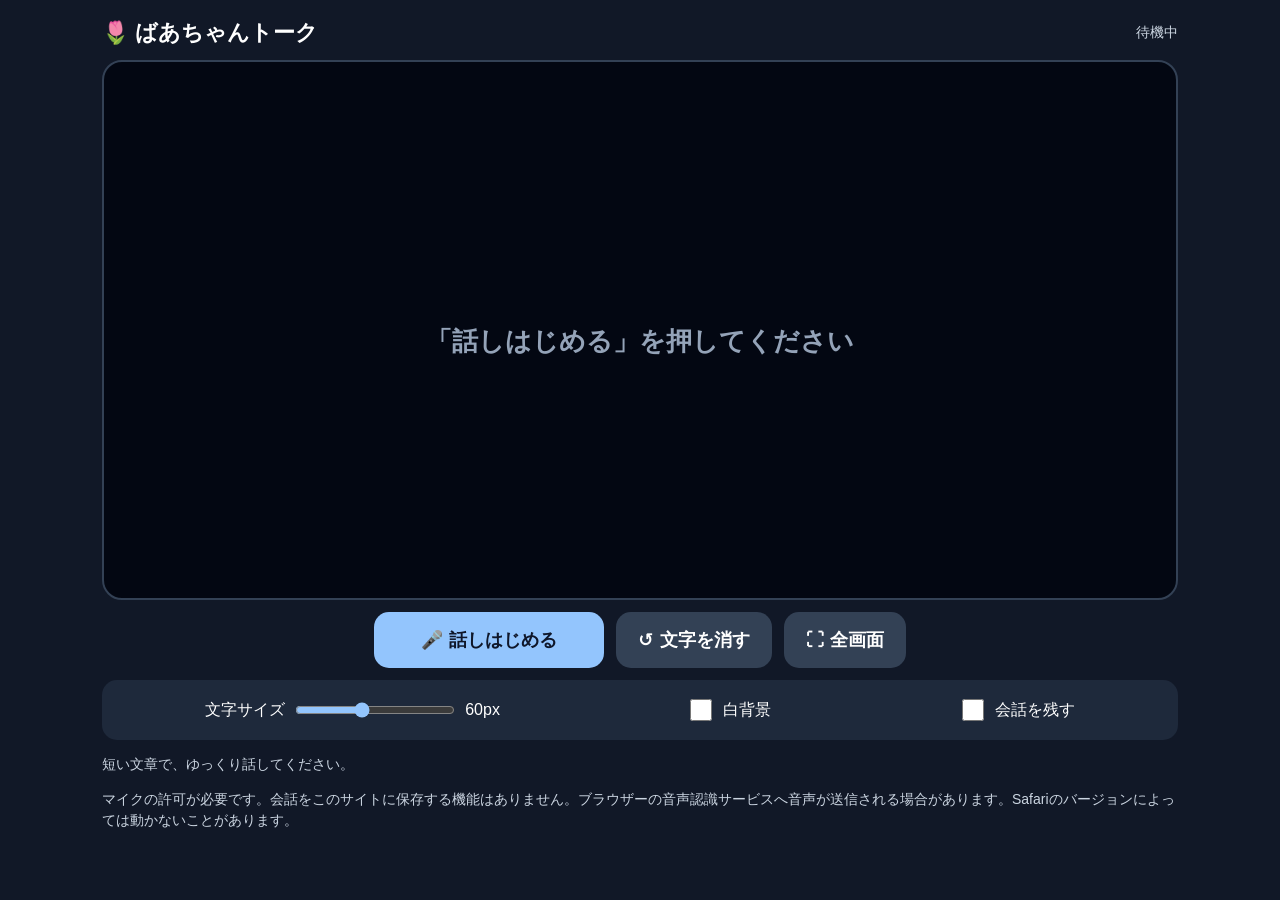
==== baachan-talk/index.html @ e869c351 "Add accessible baachan-talk speech-to-text web app" ====
<!doctype html><html lang="ja"><head><meta charset="utf-8"><meta name="viewport" content="width=device-width,initial-scale=1,viewport-fit=cover"><title>ばあちゃんトーク</title><meta name="theme-color" content="#111827"><style>
*{box-sizing:border-box}body{margin:0;background:#111827;color:white;font-family:-apple-system,BlinkMacSystemFont,"Hiragino Kaku Gothic ProN",sans-serif}main{max-width:1100px;margin:auto;padding:12px}.top,.controls,.settings{display:flex;align-items:center;gap:12px;flex-wrap:wrap;justify-content:center}.top{justify-content:space-between;margin:6px 0 12px}.top h1{margin:0;font-size:22px}.status{font-size:14px;color:#cbd5e1}.screen{min-height:300px;height:60dvh;background:#030712;color:white;border:2px solid #334155;border-radius:20px;padding:24px;display:flex;align-items:center;justify-content:center;text-align:center;overflow:auto}.screen.light{background:#fffdf5;color:#171717}.text{font-size:var(--fontSize,60px);font-weight:750;line-height:1.4;overflow-wrap:anywhere;white-space:pre-wrap;width:100%}.interim{opacity:.65}.hint{font-size:26px;color:#94a3b8}button{font:700 18px system-ui;border:0;border-radius:15px;padding:15px 22px;background:#334155;color:white;min-height:56px}button.main{background:#93c5fd;color:#0f172a;min-width:230px}button.main.active{background:#fecaca;color:#450a0a}.controls,.settings{margin-top:12px}.settings{background:#1e293b;padding:16px;border-radius:15px;justify-content:space-around}label{display:flex;align-items:center;gap:8px}input[type=range]{accent-color:#93c5fd;width:160px}input[type=checkbox]{height:22px;width:22px}.notice{line-height:1.5;color:#cbd5e1;font-size:14px}.error{color:#fecaca}@media(max-width:540px){.screen{height:57dvh}.controls .main{width:100%}.controls button:not(.main){flex:1}}
</style></head><body><main><div class="top"><h1>🌷 ばあちゃんトーク</h1><span class="status" id="status">待機中</span></div><div id="screen" class="screen"><div class="text" id="text"><span class="hint">「話しはじめる」を押してください</span></div></div><div class="controls"><button class="main" id="toggle">🎤 話しはじめる</button><button id="clear">↺ 文字を消す</button><button id="fullscreen">⛶ 全画面</button></div><div class="settings"><label>文字サイズ <input type="range" min="32" max="100" step="2" value="60" id="size"><output id="sizeOut">60px</output></label><label><input type="checkbox" id="light">白背景</label><label><input type="checkbox" id="keep">会話を残す</label></div><p class="notice" id="notice">短い文章で、ゆっくり話してください。</p><p class="notice">マイクの許可が必要です。会話をこのサイトに保存する機能はありません。ブラウザーの音声認識サービスへ音声が送信される場合があります。Safariのバージョンによっては動かないことがあります。</p></main><script>
(()=>{'use strict';const $=id=>document.getElementById(id),Recognition=window.SpeechRecognition||window.webkitSpeechRecognition;let recog=null,want=false,active=false,opening=false,epoch=0,timer=null,finalText='',interimText='';const toggle=$('toggle'),notice=$('notice'),status=$('status');function render(){const box=$('text');box.replaceChildren();if(!finalText&&!interimText){const a=document.createElement('span');a.className='hint';a.textContent=want?'話しかけてください':'「話しはじめる」を押してください';box.append(a);return}box.append(document.createTextNode(finalText));if(interimText){let span=document.createElement('span');span.className='interim';span.textContent=(finalText?'\n':'')+interimText;box.append(span)}}function info(s,err=false){notice.textContent=s;notice.classList.toggle('error',err)}function showState(s){status.textContent=s;toggle.textContent=want?'■ 会話を止める':'🎤 話しはじめる';toggle.classList.toggle('active',want)}function stop(){want=false;epoch++;if(timer)clearTimeout(timer);timer=null;if(recog)try{recog.abort()}catch(e){}recog=null;active=false;opening=false;interimText='';showState('待機中');render();info('停止しました。文字はそのまま表示されています。')}function listen(){if(!want||opening||active)return;opening=true;const myEpoch=epoch;try{const r=new Recognition();recog=r;r.lang='ja-JP';r.continuous=true;r.interimResults=true;r.maxAlternatives=1;r.onstart=()=>{if(myEpoch!==epoch)return;opening=false;active=true;showState('🎤 聞き取り中');info('マイクが有効です。話しかけてください。')};r.onresult=e=>{if(myEpoch!==epoch)return;let completed='',temporary='';for(let i=e.resultIndex;i<e.results.length;i++){const txt=e.results[i][0]?.transcript||'';if(e.results[i].isFinal)completed+=txt;else temporary+=txt}if(completed.trim()){finalText=$('keep').checked?(finalText?finalText+'\n':'')+completed.trim():completed.trim()}interimText=temporary.trim();render()};r.onerror=e=>{if(myEpoch!==epoch)return;const code=e.error||'unknown';if(['not-allowed','service-not-allowed','audio-capture','language-not-supported'].includes(code)){want=false;info('音声認識を利用できません（'+code+'）。マイク許可・Safariの対応状況を確認してください。',true)}else if(code==='no-speech')info('聞き取れませんでした。再度話してください。');else info('認識が一時停止しました（'+code+'）。',true);showState(want?'再接続中':'待機中')};r.onend=()=>{if(myEpoch!==epoch)return;active=false;opening=false;interimText='';render();showState(want?'再接続中':'待機中');if(want)timer=setTimeout(()=>{if(myEpoch===epoch)listen()},700)};r.start();showState('起動中')}catch(err){opening=false;want=false;showState('待機中');info('音声認識を開始できませんでした。'+(err.message||''),true)}}toggle.onclick=()=>{if(want){stop();return}if(!Recognition){info('このブラウザーでは音声認識APIが使えません。別の音声認識方式が必要です。',true);return}if(!isSecureContext){info('HTTPSでページを開いてください。',true);return}want=true;epoch++;if(!$('keep').checked)finalText='';interimText='';render();listen()};$('clear').onclick=()=>{finalText='';interimText='';render()};$('size').oninput=e=>{$('text').style.setProperty('--fontSize',e.target.value+'px');$('sizeOut').textContent=e.target.value+'px'};$('light').onchange=e=>$('screen').classList.toggle('light',e.target.checked);$('fullscreen').onclick=async()=>{try{if(document.fullscreenElement)await document.exitFullscreen();else if($('screen').requestFullscreen)await $('screen').requestFullscreen();else info('このSafariでは全画面表示に対応していません。')}catch(e){info('全画面表示は利用できません。')}};if(!Recognition)info('この環境はWeb Speech APIに対応していません。別方式への切り替えが必要です。',true);
})();</script></body></html>
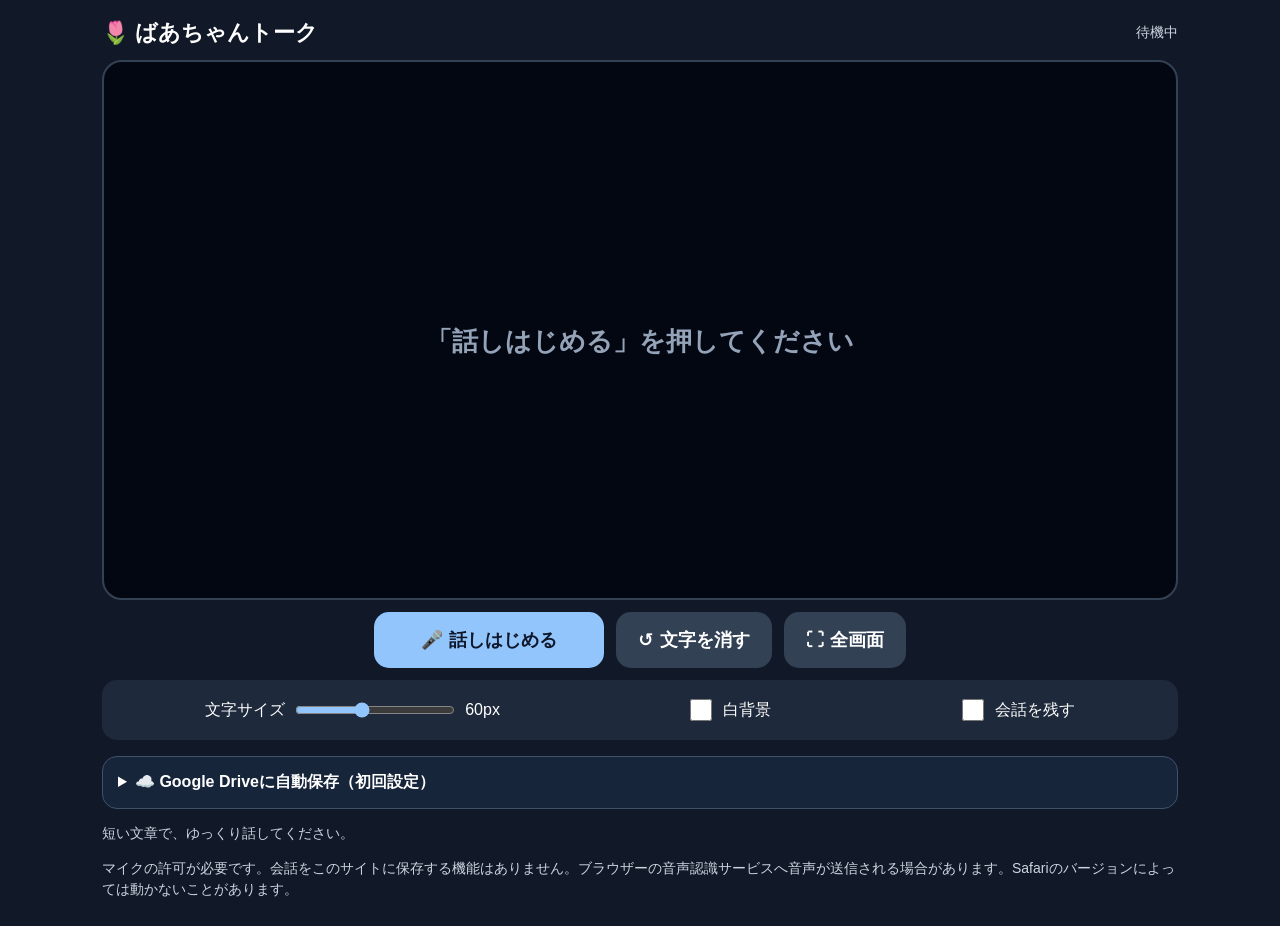
==== commit 125e460a: "Add opt-in Drive setup UI while preserving original speech-to-text" ====
--- a/baachan-talk/index.html
+++ b/baachan-talk/index.html
@@ -1,5 +1,5 @@
 <!doctype html><html lang="ja"><head><meta charset="utf-8"><meta name="viewport" content="width=device-width,initial-scale=1,viewport-fit=cover"><title>ばあちゃんトーク</title><meta name="theme-color" content="#111827"><style>
 *{box-sizing:border-box}body{margin:0;background:#111827;color:white;font-family:-apple-system,BlinkMacSystemFont,"Hiragino Kaku Gothic ProN",sans-serif}main{max-width:1100px;margin:auto;padding:12px}.top,.controls,.settings{display:flex;align-items:center;gap:12px;flex-wrap:wrap;justify-content:center}.top{justify-content:space-between;margin:6px 0 12px}.top h1{margin:0;font-size:22px}.status{font-size:14px;color:#cbd5e1}.screen{min-height:300px;height:60dvh;background:#030712;color:white;border:2px solid #334155;border-radius:20px;padding:24px;display:flex;align-items:center;justify-content:center;text-align:center;overflow:auto}.screen.light{background:#fffdf5;color:#171717}.text{font-size:var(--fontSize,60px);font-weight:750;line-height:1.4;overflow-wrap:anywhere;white-space:pre-wrap;width:100%}.interim{opacity:.65}.hint{font-size:26px;color:#94a3b8}button{font:700 18px system-ui;border:0;border-radius:15px;padding:15px 22px;background:#334155;color:white;min-height:56px}button.main{background:#93c5fd;color:#0f172a;min-width:230px}button.main.active{background:#fecaca;color:#450a0a}.controls,.settings{margin-top:12px}.settings{background:#1e293b;padding:16px;border-radius:15px;justify-content:space-around}label{display:flex;align-items:center;gap:8px}input[type=range]{accent-color:#93c5fd;width:160px}input[type=checkbox]{height:22px;width:22px}.notice{line-height:1.5;color:#cbd5e1;font-size:14px}.error{color:#fecaca}@media(max-width:540px){.screen{height:57dvh}.controls .main{width:100%}.controls button:not(.main){flex:1}}
-</style></head><body><main><div class="top"><h1>🌷 ばあちゃんトーク</h1><span class="status" id="status">待機中</span></div><div id="screen" class="screen"><div class="text" id="text"><span class="hint">「話しはじめる」を押してください</span></div></div><div class="controls"><button class="main" id="toggle">🎤 話しはじめる</button><button id="clear">↺ 文字を消す</button><button id="fullscreen">⛶ 全画面</button></div><div class="settings"><label>文字サイズ <input type="range" min="32" max="100" step="2" value="60" id="size"><output id="sizeOut">60px</output></label><label><input type="checkbox" id="light">白背景</label><label><input type="checkbox" id="keep">会話を残す</label></div><p class="notice" id="notice">短い文章で、ゆっくり話してください。</p><p class="notice">マイクの許可が必要です。会話をこのサイトに保存する機能はありません。ブラウザーの音声認識サービスへ音声が送信される場合があります。Safariのバージョンによっては動かないことがあります。</p></main><script>
-(()=>{'use strict';const $=id=>document.getElementById(id),Recognition=window.SpeechRecognition||window.webkitSpeechRecognition;let recog=null,want=false,active=false,opening=false,epoch=0,timer=null,finalText='',interimText='';const toggle=$('toggle'),notice=$('notice'),status=$('status');function render(){const box=$('text');box.replaceChildren();if(!finalText&&!interimText){const a=document.createElement('span');a.className='hint';a.textContent=want?'話しかけてください':'「話しはじめる」を押してください';box.append(a);return}box.append(document.createTextNode(finalText));if(interimText){let span=document.createElement('span');span.className='interim';span.textContent=(finalText?'\n':'')+interimText;box.append(span)}}function info(s,err=false){notice.textContent=s;notice.classList.toggle('error',err)}function showState(s){status.textContent=s;toggle.textContent=want?'■ 会話を止める':'🎤 話しはじめる';toggle.classList.toggle('active',want)}function stop(){want=false;epoch++;if(timer)clearTimeout(timer);timer=null;if(recog)try{recog.abort()}catch(e){}recog=null;active=false;opening=false;interimText='';showState('待機中');render();info('停止しました。文字はそのまま表示されています。')}function listen(){if(!want||opening||active)return;opening=true;const myEpoch=epoch;try{const r=new Recognition();recog=r;r.lang='ja-JP';r.continuous=true;r.interimResults=true;r.maxAlternatives=1;r.onstart=()=>{if(myEpoch!==epoch)return;opening=false;active=true;showState('🎤 聞き取り中');info('マイクが有効です。話しかけてください。')};r.onresult=e=>{if(myEpoch!==epoch)return;let completed='',temporary='';for(let i=e.resultIndex;i<e.results.length;i++){const txt=e.results[i][0]?.transcript||'';if(e.results[i].isFinal)completed+=txt;else temporary+=txt}if(completed.trim()){finalText=$('keep').checked?(finalText?finalText+'\n':'')+completed.trim():completed.trim()}interimText=temporary.trim();render()};r.onerror=e=>{if(myEpoch!==epoch)return;const code=e.error||'unknown';if(['not-allowed','service-not-allowed','audio-capture','language-not-supported'].includes(code)){want=false;info('音声認識を利用できません（'+code+'）。マイク許可・Safariの対応状況を確認してください。',true)}else if(code==='no-speech')info('聞き取れませんでした。再度話してください。');else info('認識が一時停止しました（'+code+'）。',true);showState(want?'再接続中':'待機中')};r.onend=()=>{if(myEpoch!==epoch)return;active=false;opening=false;interimText='';render();showState(want?'再接続中':'待機中');if(want)timer=setTimeout(()=>{if(myEpoch===epoch)listen()},700)};r.start();showState('起動中')}catch(err){opening=false;want=false;showState('待機中');info('音声認識を開始できませんでした。'+(err.message||''),true)}}toggle.onclick=()=>{if(want){stop();return}if(!Recognition){info('このブラウザーでは音声認識APIが使えません。別の音声認識方式が必要です。',true);return}if(!isSecureContext){info('HTTPSでページを開いてください。',true);return}want=true;epoch++;if(!$('keep').checked)finalText='';interimText='';render();listen()};$('clear').onclick=()=>{finalText='';interimText='';render()};$('size').oninput=e=>{$('text').style.setProperty('--fontSize',e.target.value+'px');$('sizeOut').textContent=e.target.value+'px'};$('light').onchange=e=>$('screen').classList.toggle('light',e.target.checked);$('fullscreen').onclick=async()=>{try{if(document.fullscreenElement)await document.exitFullscreen();else if($('screen').requestFullscreen)await $('screen').requestFullscreen();else info('このSafariでは全画面表示に対応していません。')}catch(e){info('全画面表示は利用できません。')}};if(!Recognition)info('この環境はWeb Speech APIに対応していません。別方式への切り替えが必要です。',true);
-})();</script></body></html>+ .drivePanel{background:#17253a;border:1px solid #40516c;border-radius:15px;padding:15px;margin-top:16px}.drivePanel summary{cursor:pointer;font-weight:700}.drivePanel input[type=text]{width:100%;max-width:530px;padding:12px;border-radius:10px;border:1px solid #7b8da7;background:#fff;color:#111;font-size:15px}.drivePanel p{color:#cbd5e1;line-height:1.5;font-size:14px}</style></head><body><main><div class="top"><h1>🌷 ばあちゃんトーク</h1><span class="status" id="status">待機中</span></div><div id="screen" class="screen"><div class="text" id="text"><span class="hint">「話しはじめる」を押してください</span></div></div><div class="controls"><button class="main" id="toggle">🎤 話しはじめる</button><button id="clear">↺ 文字を消す</button><button id="fullscreen">⛶ 全画面</button></div><div class="settings"><label>文字サイズ <input type="range" min="32" max="100" step="2" value="60" id="size"><output id="sizeOut">60px</output></label><label><input type="checkbox" id="light">白背景</label><label><input type="checkbox" id="keep">会話を残す</label></div><details class="drivePanel"><summary>☁️ Google Driveに自動保存（初回設定）</summary><p>文字起こしと音声を非公開の自分のDriveへ保存。Google Cloudでウェブ用OAuthクライアントIDを作成し、このサイトのURLを「承認済みのJavaScript生成元」に設定してください（生成元は https://wa82ru.github.io ）。Drive APIも有効にしてください。</p><label>OAuthクライアントID <input type="text" id="clientId" placeholder="123456789-xxxxx.apps.googleusercontent.com" autocomplete="off"></label><div class="controls"><button id="driveLogin">Googleにログイン</button><button id="driveRetry">未送信データを再送</button></div><p><label><input type="checkbox" id="driveOn" disabled> 録音・自動保存を有効にする（ログイン後）</label></p><p id="driveStatus" role="status">未接続。通常の文字起こしはそのまま使えます。</p><p>iPad内に未送信の音声を一時保存し、接続中にDriveへ送信します。録音と音声認識の同時使用は実機で確認が必要です。マイクが拾った周囲の声も含まれる可能性があります。Google認証が期限切れの場合は再ログインしてください。</p></details><p class="notice" id="notice">短い文章で、ゆっくり話してください。</p><p class="notice">マイクの許可が必要です。会話をこのサイトに保存する機能はありません。ブラウザーの音声認識サービスへ音声が送信される場合があります。Safariのバージョンによっては動かないことがあります。</p></main><script>
+(()=>{'use strict';const $=id=>document.getElementById(id),Recognition=window.SpeechRecognition||window.webkitSpeechRecognition;let recog=null,want=false,active=false,opening=false,epoch=0,timer=null,finalText='',interimText='';const toggle=$('toggle'),notice=$('notice'),status=$('status');function render(){const box=$('text');box.replaceChildren();if(!finalText&&!interimText){const a=document.createElement('span');a.className='hint';a.textContent=want?'話しかけてください':'「話しはじめる」を押してください';box.append(a);return}box.append(document.createTextNode(finalText));if(interimText){let span=document.createElement('span');span.className='interim';span.textContent=(finalText?'\n':'')+interimText;box.append(span)}}function info(s,err=false){notice.textContent=s;notice.classList.toggle('error',err)}function showState(s){status.textContent=s;toggle.textContent=want?'■ 会話を止める':'🎤 話しはじめる';toggle.classList.toggle('active',want)}function stop(){window.BTDrive?.stop();want=false;epoch++;if(timer)clearTimeout(timer);timer=null;if(recog)try{recog.abort()}catch(e){}recog=null;active=false;opening=false;interimText='';showState('待機中');render();info('停止しました。文字はそのまま表示されています。')}function listen(){if(!want||opening||active)return;opening=true;const myEpoch=epoch;try{const r=new Recognition();recog=r;r.lang='ja-JP';r.continuous=true;r.interimResults=true;r.maxAlternatives=1;r.onstart=()=>{if(myEpoch!==epoch)return;opening=false;active=true;showState('🎤 聞き取り中');info('マイクが有効です。話しかけてください。')};r.onresult=e=>{if(myEpoch!==epoch)return;let completed='',temporary='';for(let i=e.resultIndex;i<e.results.length;i++){const txt=e.results[i][0]?.transcript||'';if(e.results[i].isFinal)completed+=txt;else temporary+=txt}if(completed.trim()){window.BTDrive?.final(completed.trim());finalText=$('keep').checked?(finalText?finalText+'\n':'')+completed.trim():completed.trim()}interimText=temporary.trim();render()};r.onerror=e=>{if(myEpoch!==epoch)return;const code=e.error||'unknown';if(['not-allowed','service-not-allowed','audio-capture','language-not-supported'].includes(code)){want=false;info('音声認識を利用できません（'+code+'）。マイク許可・Safariの対応状況を確認してください。',true)}else if(code==='no-speech')info('聞き取れませんでした。再度話してください。');else info('認識が一時停止しました（'+code+'）。',true);showState(want?'再接続中':'待機中')};r.onend=()=>{if(myEpoch!==epoch)return;active=false;opening=false;interimText='';render();showState(want?'再接続中':'待機中');if(want)timer=setTimeout(()=>{if(myEpoch===epoch)listen()},700)};r.start();showState('起動中')}catch(err){opening=false;want=false;showState('待機中');info('音声認識を開始できませんでした。'+(err.message||''),true)}}toggle.onclick=()=>{if(want){stop();return}if(!Recognition){info('このブラウザーでは音声認識APIが使えません。別の音声認識方式が必要です。',true);return}if(!isSecureContext){info('HTTPSでページを開いてください。',true);return}want=true;window.BTDrive?.start();epoch++;if(!$('keep').checked)finalText='';interimText='';render();listen()};$('clear').onclick=()=>{finalText='';interimText='';render()};$('size').oninput=e=>{$('text').style.setProperty('--fontSize',e.target.value+'px');$('sizeOut').textContent=e.target.value+'px'};$('light').onchange=e=>$('screen').classList.toggle('light',e.target.checked);$('fullscreen').onclick=async()=>{try{if(document.fullscreenElement)await document.exitFullscreen();else if($('screen').requestFullscreen)await $('screen').requestFullscreen();else info('このSafariでは全画面表示に対応していません。')}catch(e){info('全画面表示は利用できません。')}};if(!Recognition)info('この環境はWeb Speech APIに対応していません。別方式への切り替えが必要です。',true);
+})();</script><script src="https://accounts.google.com/gsi/client" async defer></script><script src="./drive-sync.js"></script></body></html>
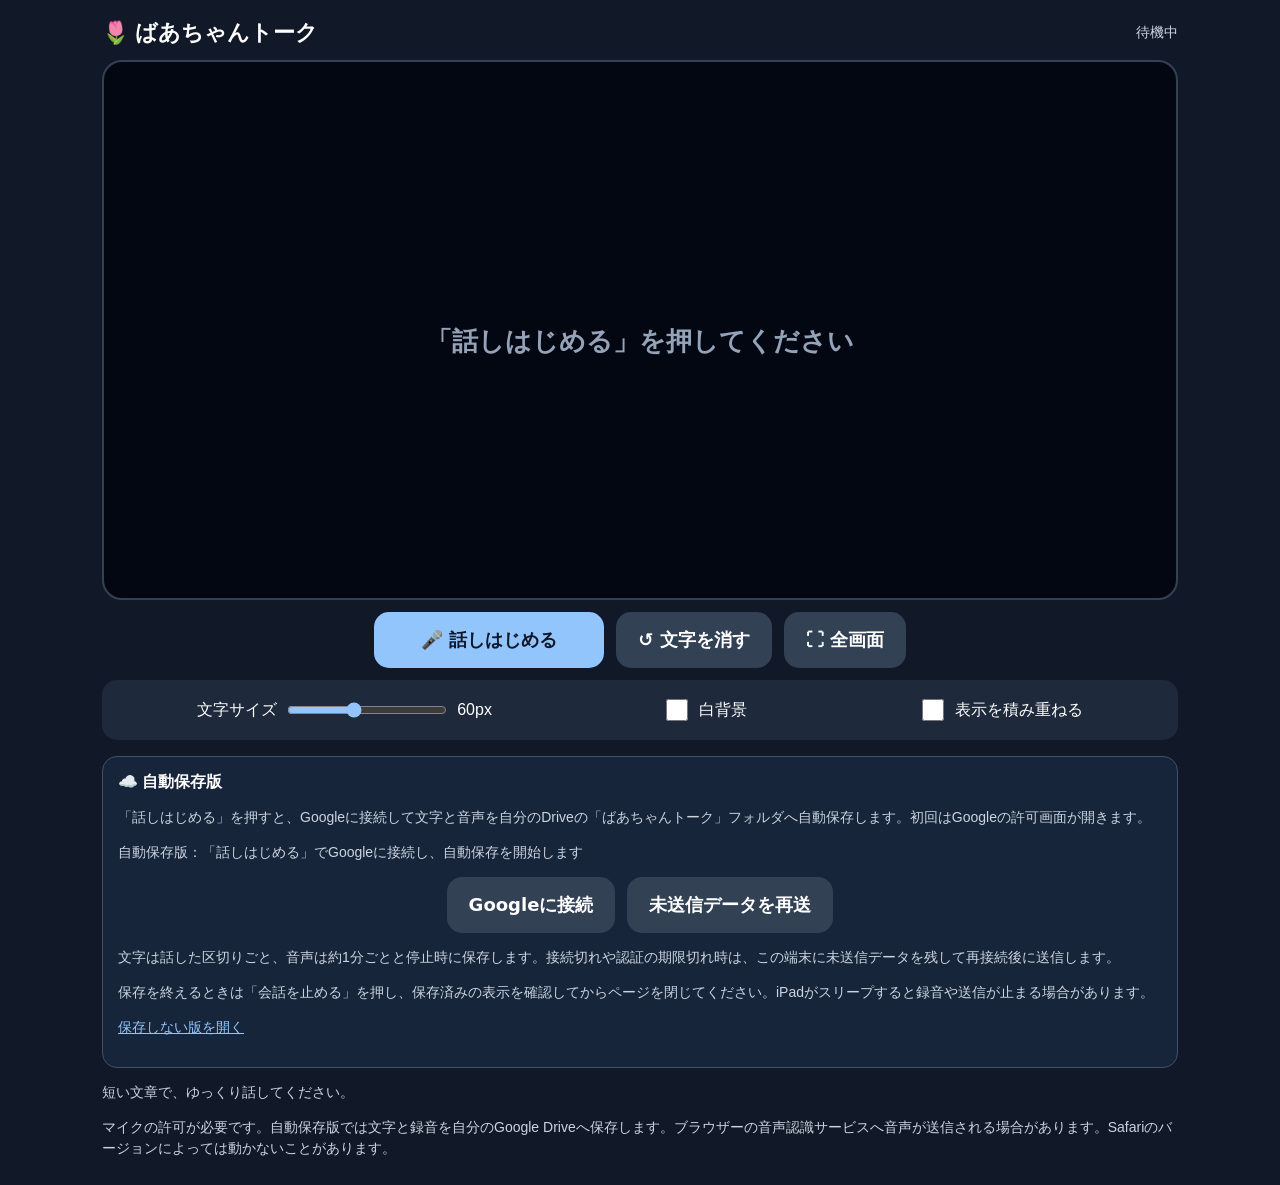
==== commit b50ae7fe: "Enable Baachan Talk automatic Drive saving and add separate no-save page" ====
--- a/baachan-talk/index.html
+++ b/baachan-talk/index.html
@@ -1,5 +1,5 @@
 <!doctype html><html lang="ja"><head><meta charset="utf-8"><meta name="viewport" content="width=device-width,initial-scale=1,viewport-fit=cover"><title>ばあちゃんトーク</title><meta name="theme-color" content="#111827"><style>
 *{box-sizing:border-box}body{margin:0;background:#111827;color:white;font-family:-apple-system,BlinkMacSystemFont,"Hiragino Kaku Gothic ProN",sans-serif}main{max-width:1100px;margin:auto;padding:12px}.top,.controls,.settings{display:flex;align-items:center;gap:12px;flex-wrap:wrap;justify-content:center}.top{justify-content:space-between;margin:6px 0 12px}.top h1{margin:0;font-size:22px}.status{font-size:14px;color:#cbd5e1}.screen{min-height:300px;height:60dvh;background:#030712;color:white;border:2px solid #334155;border-radius:20px;padding:24px;display:flex;align-items:center;justify-content:center;text-align:center;overflow:auto}.screen.light{background:#fffdf5;color:#171717}.text{font-size:var(--fontSize,60px);font-weight:750;line-height:1.4;overflow-wrap:anywhere;white-space:pre-wrap;width:100%}.interim{opacity:.65}.hint{font-size:26px;color:#94a3b8}button{font:700 18px system-ui;border:0;border-radius:15px;padding:15px 22px;background:#334155;color:white;min-height:56px}button.main{background:#93c5fd;color:#0f172a;min-width:230px}button.main.active{background:#fecaca;color:#450a0a}.controls,.settings{margin-top:12px}.settings{background:#1e293b;padding:16px;border-radius:15px;justify-content:space-around}label{display:flex;align-items:center;gap:8px}input[type=range]{accent-color:#93c5fd;width:160px}input[type=checkbox]{height:22px;width:22px}.notice{line-height:1.5;color:#cbd5e1;font-size:14px}.error{color:#fecaca}@media(max-width:540px){.screen{height:57dvh}.controls .main{width:100%}.controls button:not(.main){flex:1}}
- .drivePanel{background:#17253a;border:1px solid #40516c;border-radius:15px;padding:15px;margin-top:16px}.drivePanel summary{cursor:pointer;font-weight:700}.drivePanel input[type=text]{width:100%;max-width:530px;padding:12px;border-radius:10px;border:1px solid #7b8da7;background:#fff;color:#111;font-size:15px}.drivePanel p{color:#cbd5e1;line-height:1.5;font-size:14px}</style></head><body><main><div class="top"><h1>🌷 ばあちゃんトーク</h1><span class="status" id="status">待機中</span></div><div id="screen" class="screen"><div class="text" id="text"><span class="hint">「話しはじめる」を押してください</span></div></div><div class="controls"><button class="main" id="toggle">🎤 話しはじめる</button><button id="clear">↺ 文字を消す</button><button id="fullscreen">⛶ 全画面</button></div><div class="settings"><label>文字サイズ <input type="range" min="32" max="100" step="2" value="60" id="size"><output id="sizeOut">60px</output></label><label><input type="checkbox" id="light">白背景</label><label><input type="checkbox" id="keep">会話を残す</label></div><details class="drivePanel"><summary>☁️ Google Driveに自動保存（初回設定）</summary><p>文字起こしと音声を非公開の自分のDriveへ保存。Google Cloudでウェブ用OAuthクライアントIDを作成し、このサイトのURLを「承認済みのJavaScript生成元」に設定してください（生成元は https://wa82ru.github.io ）。Drive APIも有効にしてください。</p><label>OAuthクライアントID <input type="text" id="clientId" placeholder="123456789-xxxxx.apps.googleusercontent.com" autocomplete="off"></label><div class="controls"><button id="driveLogin">Googleにログイン</button><button id="driveRetry">未送信データを再送</button></div><p><label><input type="checkbox" id="driveOn" disabled> 録音・自動保存を有効にする（ログイン後）</label></p><p id="driveStatus" role="status">未接続。通常の文字起こしはそのまま使えます。</p><p>iPad内に未送信の音声を一時保存し、接続中にDriveへ送信します。録音と音声認識の同時使用は実機で確認が必要です。マイクが拾った周囲の声も含まれる可能性があります。Google認証が期限切れの場合は再ログインしてください。</p></details><p class="notice" id="notice">短い文章で、ゆっくり話してください。</p><p class="notice">マイクの許可が必要です。会話をこのサイトに保存する機能はありません。ブラウザーの音声認識サービスへ音声が送信される場合があります。Safariのバージョンによっては動かないことがあります。</p></main><script>
-(()=>{'use strict';const $=id=>document.getElementById(id),Recognition=window.SpeechRecognition||window.webkitSpeechRecognition;let recog=null,want=false,active=false,opening=false,epoch=0,timer=null,finalText='',interimText='';const toggle=$('toggle'),notice=$('notice'),status=$('status');function render(){const box=$('text');box.replaceChildren();if(!finalText&&!interimText){const a=document.createElement('span');a.className='hint';a.textContent=want?'話しかけてください':'「話しはじめる」を押してください';box.append(a);return}box.append(document.createTextNode(finalText));if(interimText){let span=document.createElement('span');span.className='interim';span.textContent=(finalText?'\n':'')+interimText;box.append(span)}}function info(s,err=false){notice.textContent=s;notice.classList.toggle('error',err)}function showState(s){status.textContent=s;toggle.textContent=want?'■ 会話を止める':'🎤 話しはじめる';toggle.classList.toggle('active',want)}function stop(){window.BTDrive?.stop();want=false;epoch++;if(timer)clearTimeout(timer);timer=null;if(recog)try{recog.abort()}catch(e){}recog=null;active=false;opening=false;interimText='';showState('待機中');render();info('停止しました。文字はそのまま表示されています。')}function listen(){if(!want||opening||active)return;opening=true;const myEpoch=epoch;try{const r=new Recognition();recog=r;r.lang='ja-JP';r.continuous=true;r.interimResults=true;r.maxAlternatives=1;r.onstart=()=>{if(myEpoch!==epoch)return;opening=false;active=true;showState('🎤 聞き取り中');info('マイクが有効です。話しかけてください。')};r.onresult=e=>{if(myEpoch!==epoch)return;let completed='',temporary='';for(let i=e.resultIndex;i<e.results.length;i++){const txt=e.results[i][0]?.transcript||'';if(e.results[i].isFinal)completed+=txt;else temporary+=txt}if(completed.trim()){window.BTDrive?.final(completed.trim());finalText=$('keep').checked?(finalText?finalText+'\n':'')+completed.trim():completed.trim()}interimText=temporary.trim();render()};r.onerror=e=>{if(myEpoch!==epoch)return;const code=e.error||'unknown';if(['not-allowed','service-not-allowed','audio-capture','language-not-supported'].includes(code)){want=false;info('音声認識を利用できません（'+code+'）。マイク許可・Safariの対応状況を確認してください。',true)}else if(code==='no-speech')info('聞き取れませんでした。再度話してください。');else info('認識が一時停止しました（'+code+'）。',true);showState(want?'再接続中':'待機中')};r.onend=()=>{if(myEpoch!==epoch)return;active=false;opening=false;interimText='';render();showState(want?'再接続中':'待機中');if(want)timer=setTimeout(()=>{if(myEpoch===epoch)listen()},700)};r.start();showState('起動中')}catch(err){opening=false;want=false;showState('待機中');info('音声認識を開始できませんでした。'+(err.message||''),true)}}toggle.onclick=()=>{if(want){stop();return}if(!Recognition){info('このブラウザーでは音声認識APIが使えません。別の音声認識方式が必要です。',true);return}if(!isSecureContext){info('HTTPSでページを開いてください。',true);return}want=true;window.BTDrive?.start();epoch++;if(!$('keep').checked)finalText='';interimText='';render();listen()};$('clear').onclick=()=>{finalText='';interimText='';render()};$('size').oninput=e=>{$('text').style.setProperty('--fontSize',e.target.value+'px');$('sizeOut').textContent=e.target.value+'px'};$('light').onchange=e=>$('screen').classList.toggle('light',e.target.checked);$('fullscreen').onclick=async()=>{try{if(document.fullscreenElement)await document.exitFullscreen();else if($('screen').requestFullscreen)await $('screen').requestFullscreen();else info('このSafariでは全画面表示に対応していません。')}catch(e){info('全画面表示は利用できません。')}};if(!Recognition)info('この環境はWeb Speech APIに対応していません。別方式への切り替えが必要です。',true);
-})();</script><script src="https://accounts.google.com/gsi/client" async defer></script><script src="./drive-sync.js"></script></body></html>+ .drivePanel{background:#17253a;border:1px solid #40516c;border-radius:15px;padding:15px;margin-top:16px}.drivePanel summary{cursor:pointer;font-weight:700}.drivePanel input[type=text]{width:100%;max-width:530px;padding:12px;border-radius:10px;border:1px solid #7b8da7;background:#fff;color:#111;font-size:15px}.drivePanel p{color:#cbd5e1;line-height:1.5;font-size:14px}</style></head><body><main><div class="top"><h1>🌷 ばあちゃんトーク</h1><span class="status" id="status">待機中</span></div><div id="screen" class="screen"><div class="text" id="text"><span class="hint">「話しはじめる」を押してください</span></div></div><div class="controls"><button class="main" id="toggle">🎤 話しはじめる</button><button id="clear">↺ 文字を消す</button><button id="fullscreen">⛶ 全画面</button></div><div class="settings"><label>文字サイズ <input type="range" min="32" max="100" step="2" value="60" id="size"><output id="sizeOut">60px</output></label><label><input type="checkbox" id="light">白背景</label><label><input type="checkbox" id="keep">表示を積み重ねる</label></div><section class="drivePanel" aria-label="Google Drive自動保存"><strong>☁️ 自動保存版</strong><p>「話しはじめる」を押すと、Googleに接続して文字と音声を自分のDriveの「ばあちゃんトーク」フォルダへ自動保存します。初回はGoogleの許可画面が開きます。</p><p id="driveStatus" role="status">Google接続の準備中です…</p><div class="controls"><button id="driveLogin">Googleに接続</button><button id="driveRetry">未送信データを再送</button></div><p>文字は話した区切りごと、音声は約1分ごとと停止時に保存します。接続切れや認証の期限切れ時は、この端末に未送信データを残して再接続後に送信します。</p><p>保存を終えるときは「会話を止める」を押し、保存済みの表示を確認してからページを閉じてください。iPadがスリープすると録音や送信が止まる場合があります。</p><p><a href="../baachan-talk-nosave/" style="color:#93c5fd">保存しない版を開く</a></p></section><p class="notice" id="notice">短い文章で、ゆっくり話してください。</p><p class="notice">マイクの許可が必要です。自動保存版では文字と録音を自分のGoogle Driveへ保存します。ブラウザーの音声認識サービスへ音声が送信される場合があります。Safariのバージョンによっては動かないことがあります。</p></main><script>
+(()=>{'use strict';const $=id=>document.getElementById(id),Recognition=window.SpeechRecognition||window.webkitSpeechRecognition;let recog=null,want=false,active=false,opening=false,epoch=0,timer=null,finalText='',interimText='';const toggle=$('toggle'),notice=$('notice'),status=$('status');function render(){const box=$('text');box.replaceChildren();if(!finalText&&!interimText){const a=document.createElement('span');a.className='hint';a.textContent=want?'話しかけてください':'「話しはじめる」を押してください';box.append(a);return}box.append(document.createTextNode(finalText));if(interimText){let span=document.createElement('span');span.className='interim';span.textContent=(finalText?'\n':'')+interimText;box.append(span)}}function info(s,err=false){notice.textContent=s;notice.classList.toggle('error',err)}function showState(s){status.textContent=s;toggle.textContent=want?'■ 会話を止める':'🎤 話しはじめる';toggle.classList.toggle('active',want)}function stop(){window.BTDrive?.stop();want=false;epoch++;if(timer)clearTimeout(timer);timer=null;if(recog)try{recog.abort()}catch(e){}recog=null;active=false;opening=false;interimText='';showState('待機中');render();info('停止しました。文字はそのまま表示されています。')}function listen(){if(!want||opening||active)return;opening=true;const myEpoch=epoch;try{const r=new Recognition();recog=r;r.lang='ja-JP';r.continuous=true;r.interimResults=true;r.maxAlternatives=1;r.onstart=()=>{if(myEpoch!==epoch)return;opening=false;active=true;showState('🎤 聞き取り中');info('マイクが有効です。話しかけてください。')};r.onresult=e=>{if(myEpoch!==epoch)return;let completed='',temporary='';for(let i=e.resultIndex;i<e.results.length;i++){const txt=e.results[i][0]?.transcript||'';if(e.results[i].isFinal)completed+=txt;else temporary+=txt}if(completed.trim()){window.BTDrive?.final(completed.trim());finalText=$('keep').checked?(finalText?finalText+'\n':'')+completed.trim():completed.trim()}interimText=temporary.trim();render()};r.onerror=e=>{if(myEpoch!==epoch)return;const code=e.error||'unknown';if(['not-allowed','service-not-allowed','audio-capture','language-not-supported'].includes(code)){want=false;window.BTDrive?.stop();info('音声認識を利用できません（'+code+'）。マイク許可・Safariの対応状況を確認してください。',true)}else if(code==='no-speech')info('聞き取れませんでした。再度話してください。');else info('認識が一時停止しました（'+code+'）。',true);showState(want?'再接続中':'待機中')};r.onend=()=>{if(myEpoch!==epoch)return;active=false;opening=false;interimText='';render();showState(want?'再接続中':'待機中');if(want)timer=setTimeout(()=>{if(myEpoch===epoch)listen()},700)};r.start();showState('起動中')}catch(err){opening=false;want=false;window.BTDrive?.stop();showState('待機中');info('音声認識を開始できませんでした。'+(err.message||''),true)}}toggle.onclick=async()=>{if(want){stop();return}if(!Recognition){info('このブラウザーでは音声認識APIが使えません。別の音声認識方式が必要です。',true);return}if(!isSecureContext){info('HTTPSでページを開いてください。',true);return}if(!window.BTDrive){info('保存の準備中です。少し待ってもう一度押してください。',true);return}toggle.disabled=true;let ready=false;try{ready=await window.BTDrive.prepare()}finally{toggle.disabled=false}if(!ready)return;want=true;window.BTDrive.start();epoch++;if(!$('keep').checked)finalText='';interimText='';render();listen()};$('clear').onclick=()=>{finalText='';interimText='';render()};$('size').oninput=e=>{$('text').style.setProperty('--fontSize',e.target.value+'px');$('sizeOut').textContent=e.target.value+'px'};$('light').onchange=e=>$('screen').classList.toggle('light',e.target.checked);$('fullscreen').onclick=async()=>{try{if(document.fullscreenElement)await document.exitFullscreen();else if($('screen').requestFullscreen)await $('screen').requestFullscreen();else info('このSafariでは全画面表示に対応していません。')}catch(e){info('全画面表示は利用できません。')}};if(!Recognition)info('この環境はWeb Speech APIに対応していません。別方式への切り替えが必要です。',true);
+})();</script><script src="https://accounts.google.com/gsi/client" async defer></script><script src="./drive-sync.js?v=20261025-autosave"></script></body></html>
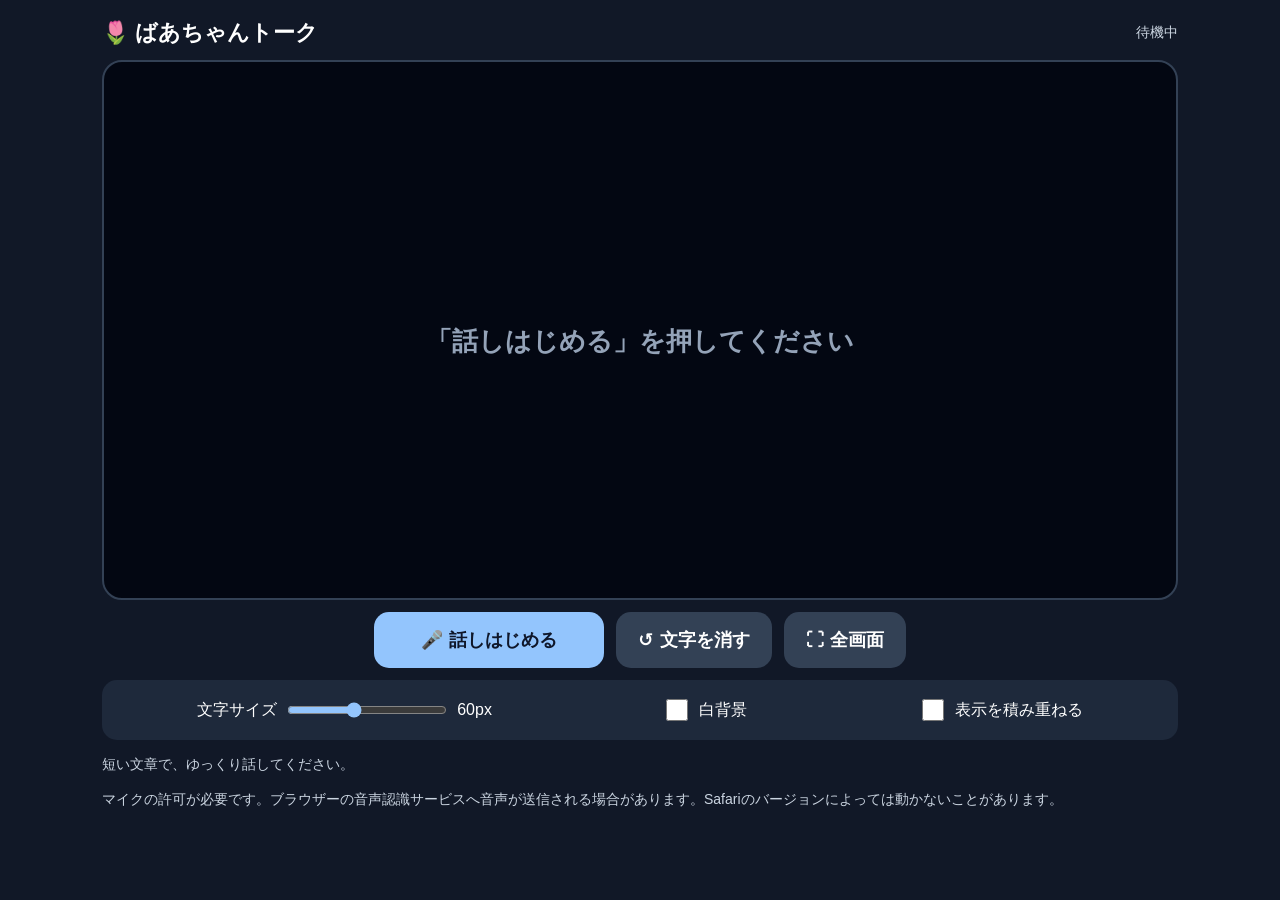
==== commit cac0b868: "Hide Drive saving controls and explanations from the conversation screen" ====
--- a/baachan-talk/index.html
+++ b/baachan-talk/index.html
@@ -1,5 +1,5 @@
 <!doctype html><html lang="ja"><head><meta charset="utf-8"><meta name="viewport" content="width=device-width,initial-scale=1,viewport-fit=cover"><title>ばあちゃんトーク</title><meta name="theme-color" content="#111827"><style>
 *{box-sizing:border-box}body{margin:0;background:#111827;color:white;font-family:-apple-system,BlinkMacSystemFont,"Hiragino Kaku Gothic ProN",sans-serif}main{max-width:1100px;margin:auto;padding:12px}.top,.controls,.settings{display:flex;align-items:center;gap:12px;flex-wrap:wrap;justify-content:center}.top{justify-content:space-between;margin:6px 0 12px}.top h1{margin:0;font-size:22px}.status{font-size:14px;color:#cbd5e1}.screen{min-height:300px;height:60dvh;background:#030712;color:white;border:2px solid #334155;border-radius:20px;padding:24px;display:flex;align-items:center;justify-content:center;text-align:center;overflow:auto}.screen.light{background:#fffdf5;color:#171717}.text{font-size:var(--fontSize,60px);font-weight:750;line-height:1.4;overflow-wrap:anywhere;white-space:pre-wrap;width:100%}.interim{opacity:.65}.hint{font-size:26px;color:#94a3b8}button{font:700 18px system-ui;border:0;border-radius:15px;padding:15px 22px;background:#334155;color:white;min-height:56px}button.main{background:#93c5fd;color:#0f172a;min-width:230px}button.main.active{background:#fecaca;color:#450a0a}.controls,.settings{margin-top:12px}.settings{background:#1e293b;padding:16px;border-radius:15px;justify-content:space-around}label{display:flex;align-items:center;gap:8px}input[type=range]{accent-color:#93c5fd;width:160px}input[type=checkbox]{height:22px;width:22px}.notice{line-height:1.5;color:#cbd5e1;font-size:14px}.error{color:#fecaca}@media(max-width:540px){.screen{height:57dvh}.controls .main{width:100%}.controls button:not(.main){flex:1}}
- .drivePanel{background:#17253a;border:1px solid #40516c;border-radius:15px;padding:15px;margin-top:16px}.drivePanel summary{cursor:pointer;font-weight:700}.drivePanel input[type=text]{width:100%;max-width:530px;padding:12px;border-radius:10px;border:1px solid #7b8da7;background:#fff;color:#111;font-size:15px}.drivePanel p{color:#cbd5e1;line-height:1.5;font-size:14px}</style></head><body><main><div class="top"><h1>🌷 ばあちゃんトーク</h1><span class="status" id="status">待機中</span></div><div id="screen" class="screen"><div class="text" id="text"><span class="hint">「話しはじめる」を押してください</span></div></div><div class="controls"><button class="main" id="toggle">🎤 話しはじめる</button><button id="clear">↺ 文字を消す</button><button id="fullscreen">⛶ 全画面</button></div><div class="settings"><label>文字サイズ <input type="range" min="32" max="100" step="2" value="60" id="size"><output id="sizeOut">60px</output></label><label><input type="checkbox" id="light">白背景</label><label><input type="checkbox" id="keep">表示を積み重ねる</label></div><section class="drivePanel" aria-label="Google Drive自動保存"><strong>☁️ 自動保存版</strong><p>「話しはじめる」を押すと、Googleに接続して文字と音声を自分のDriveの「ばあちゃんトーク」フォルダへ自動保存します。初回はGoogleの許可画面が開きます。</p><p id="driveStatus" role="status">Google接続の準備中です…</p><div class="controls"><button id="driveLogin">Googleに接続</button><button id="driveRetry">未送信データを再送</button></div><p>文字は話した区切りごと、音声は約1分ごとと停止時に保存します。接続切れや認証の期限切れ時は、この端末に未送信データを残して再接続後に送信します。</p><p>保存を終えるときは「会話を止める」を押し、保存済みの表示を確認してからページを閉じてください。iPadがスリープすると録音や送信が止まる場合があります。</p><p><a href="../baachan-talk-nosave/" style="color:#93c5fd">保存しない版を開く</a></p></section><p class="notice" id="notice">短い文章で、ゆっくり話してください。</p><p class="notice">マイクの許可が必要です。自動保存版では文字と録音を自分のGoogle Driveへ保存します。ブラウザーの音声認識サービスへ音声が送信される場合があります。Safariのバージョンによっては動かないことがあります。</p></main><script>
-(()=>{'use strict';const $=id=>document.getElementById(id),Recognition=window.SpeechRecognition||window.webkitSpeechRecognition;let recog=null,want=false,active=false,opening=false,epoch=0,timer=null,finalText='',interimText='';const toggle=$('toggle'),notice=$('notice'),status=$('status');function render(){const box=$('text');box.replaceChildren();if(!finalText&&!interimText){const a=document.createElement('span');a.className='hint';a.textContent=want?'話しかけてください':'「話しはじめる」を押してください';box.append(a);return}box.append(document.createTextNode(finalText));if(interimText){let span=document.createElement('span');span.className='interim';span.textContent=(finalText?'\n':'')+interimText;box.append(span)}}function info(s,err=false){notice.textContent=s;notice.classList.toggle('error',err)}function showState(s){status.textContent=s;toggle.textContent=want?'■ 会話を止める':'🎤 話しはじめる';toggle.classList.toggle('active',want)}function stop(){window.BTDrive?.stop();want=false;epoch++;if(timer)clearTimeout(timer);timer=null;if(recog)try{recog.abort()}catch(e){}recog=null;active=false;opening=false;interimText='';showState('待機中');render();info('停止しました。文字はそのまま表示されています。')}function listen(){if(!want||opening||active)return;opening=true;const myEpoch=epoch;try{const r=new Recognition();recog=r;r.lang='ja-JP';r.continuous=true;r.interimResults=true;r.maxAlternatives=1;r.onstart=()=>{if(myEpoch!==epoch)return;opening=false;active=true;showState('🎤 聞き取り中');info('マイクが有効です。話しかけてください。')};r.onresult=e=>{if(myEpoch!==epoch)return;let completed='',temporary='';for(let i=e.resultIndex;i<e.results.length;i++){const txt=e.results[i][0]?.transcript||'';if(e.results[i].isFinal)completed+=txt;else temporary+=txt}if(completed.trim()){window.BTDrive?.final(completed.trim());finalText=$('keep').checked?(finalText?finalText+'\n':'')+completed.trim():completed.trim()}interimText=temporary.trim();render()};r.onerror=e=>{if(myEpoch!==epoch)return;const code=e.error||'unknown';if(['not-allowed','service-not-allowed','audio-capture','language-not-supported'].includes(code)){want=false;window.BTDrive?.stop();info('音声認識を利用できません（'+code+'）。マイク許可・Safariの対応状況を確認してください。',true)}else if(code==='no-speech')info('聞き取れませんでした。再度話してください。');else info('認識が一時停止しました（'+code+'）。',true);showState(want?'再接続中':'待機中')};r.onend=()=>{if(myEpoch!==epoch)return;active=false;opening=false;interimText='';render();showState(want?'再接続中':'待機中');if(want)timer=setTimeout(()=>{if(myEpoch===epoch)listen()},700)};r.start();showState('起動中')}catch(err){opening=false;want=false;window.BTDrive?.stop();showState('待機中');info('音声認識を開始できませんでした。'+(err.message||''),true)}}toggle.onclick=async()=>{if(want){stop();return}if(!Recognition){info('このブラウザーでは音声認識APIが使えません。別の音声認識方式が必要です。',true);return}if(!isSecureContext){info('HTTPSでページを開いてください。',true);return}if(!window.BTDrive){info('保存の準備中です。少し待ってもう一度押してください。',true);return}toggle.disabled=true;let ready=false;try{ready=await window.BTDrive.prepare()}finally{toggle.disabled=false}if(!ready)return;want=true;window.BTDrive.start();epoch++;if(!$('keep').checked)finalText='';interimText='';render();listen()};$('clear').onclick=()=>{finalText='';interimText='';render()};$('size').oninput=e=>{$('text').style.setProperty('--fontSize',e.target.value+'px');$('sizeOut').textContent=e.target.value+'px'};$('light').onchange=e=>$('screen').classList.toggle('light',e.target.checked);$('fullscreen').onclick=async()=>{try{if(document.fullscreenElement)await document.exitFullscreen();else if($('screen').requestFullscreen)await $('screen').requestFullscreen();else info('このSafariでは全画面表示に対応していません。')}catch(e){info('全画面表示は利用できません。')}};if(!Recognition)info('この環境はWeb Speech APIに対応していません。別方式への切り替えが必要です。',true);
+ .drivePanel{background:#17253a;border:1px solid #40516c;border-radius:15px;padding:15px;margin-top:16px}.drivePanel summary{cursor:pointer;font-weight:700}.drivePanel input[type=text]{width:100%;max-width:530px;padding:12px;border-radius:10px;border:1px solid #7b8da7;background:#fff;color:#111;font-size:15px}.drivePanel p{color:#cbd5e1;line-height:1.5;font-size:14px}</style></head><body><main><div class="top"><h1>🌷 ばあちゃんトーク</h1><span class="status" id="status">待機中</span></div><div id="screen" class="screen"><div class="text" id="text"><span class="hint">「話しはじめる」を押してください</span></div></div><div class="controls"><button class="main" id="toggle">🎤 話しはじめる</button><button id="clear">↺ 文字を消す</button><button id="fullscreen">⛶ 全画面</button></div><div class="settings"><label>文字サイズ <input type="range" min="32" max="100" step="2" value="60" id="size"><output id="sizeOut">60px</output></label><label><input type="checkbox" id="light">白背景</label><label><input type="checkbox" id="keep">表示を積み重ねる</label></div><div hidden aria-hidden="true"><span id="driveStatus"></span><button id="driveLogin" tabindex="-1"></button><button id="driveRetry" tabindex="-1"></button></div><p class="notice" id="notice">短い文章で、ゆっくり話してください。</p><p class="notice">マイクの許可が必要です。ブラウザーの音声認識サービスへ音声が送信される場合があります。Safariのバージョンによっては動かないことがあります。</p></main><script>
+(()=>{'use strict';const $=id=>document.getElementById(id),Recognition=window.SpeechRecognition||window.webkitSpeechRecognition;let recog=null,want=false,active=false,opening=false,epoch=0,timer=null,finalText='',interimText='';const toggle=$('toggle'),notice=$('notice'),status=$('status');function render(){const box=$('text');box.replaceChildren();if(!finalText&&!interimText){const a=document.createElement('span');a.className='hint';a.textContent=want?'話しかけてください':'「話しはじめる」を押してください';box.append(a);return}box.append(document.createTextNode(finalText));if(interimText){let span=document.createElement('span');span.className='interim';span.textContent=(finalText?'\n':'')+interimText;box.append(span)}}function info(s,err=false){notice.textContent=s;notice.classList.toggle('error',err)}function showState(s){status.textContent=s;toggle.textContent=want?'■ 会話を止める':'🎤 話しはじめる';toggle.classList.toggle('active',want)}function stop(){window.BTDrive?.stop();want=false;epoch++;if(timer)clearTimeout(timer);timer=null;if(recog)try{recog.abort()}catch(e){}recog=null;active=false;opening=false;interimText='';showState('待機中');render();info('停止しました。文字はそのまま表示されています。')}function listen(){if(!want||opening||active)return;opening=true;const myEpoch=epoch;try{const r=new Recognition();recog=r;r.lang='ja-JP';r.continuous=true;r.interimResults=true;r.maxAlternatives=1;r.onstart=()=>{if(myEpoch!==epoch)return;opening=false;active=true;showState('🎤 聞き取り中');info('マイクが有効です。話しかけてください。')};r.onresult=e=>{if(myEpoch!==epoch)return;let completed='',temporary='';for(let i=e.resultIndex;i<e.results.length;i++){const txt=e.results[i][0]?.transcript||'';if(e.results[i].isFinal)completed+=txt;else temporary+=txt}if(completed.trim()){window.BTDrive?.final(completed.trim());finalText=$('keep').checked?(finalText?finalText+'\n':'')+completed.trim():completed.trim()}interimText=temporary.trim();render()};r.onerror=e=>{if(myEpoch!==epoch)return;const code=e.error||'unknown';if(['not-allowed','service-not-allowed','audio-capture','language-not-supported'].includes(code)){want=false;window.BTDrive?.stop();info('音声認識を利用できません（'+code+'）。マイク許可・Safariの対応状況を確認してください。',true)}else if(code==='no-speech')info('聞き取れませんでした。再度話してください。');else info('認識が一時停止しました（'+code+'）。',true);showState(want?'再接続中':'待機中')};r.onend=()=>{if(myEpoch!==epoch)return;active=false;opening=false;interimText='';render();showState(want?'再接続中':'待機中');if(want)timer=setTimeout(()=>{if(myEpoch===epoch)listen()},700)};r.start();showState('起動中')}catch(err){opening=false;want=false;window.BTDrive?.stop();showState('待機中');info('音声認識を開始できませんでした。'+(err.message||''),true)}}toggle.onclick=async()=>{if(want){stop();return}if(!Recognition){info('このブラウザーでは音声認識APIが使えません。別の音声認識方式が必要です。',true);return}if(!isSecureContext){info('HTTPSでページを開いてください。',true);return}if(!window.BTDrive){info('準備中です。少し待ってもう一度押してください。',true);return}toggle.disabled=true;let ready=false;try{ready=await window.BTDrive.prepare()}finally{toggle.disabled=false}if(!ready){info('接続を完了できませんでした。もう一度「話しはじめる」を押してください。',true);return}want=true;window.BTDrive.start();epoch++;if(!$('keep').checked)finalText='';interimText='';render();listen()};$('clear').onclick=()=>{finalText='';interimText='';render()};$('size').oninput=e=>{$('text').style.setProperty('--fontSize',e.target.value+'px');$('sizeOut').textContent=e.target.value+'px'};$('light').onchange=e=>$('screen').classList.toggle('light',e.target.checked);$('fullscreen').onclick=async()=>{try{if(document.fullscreenElement)await document.exitFullscreen();else if($('screen').requestFullscreen)await $('screen').requestFullscreen();else info('このSafariでは全画面表示に対応していません。')}catch(e){info('全画面表示は利用できません。')}};if(!Recognition)info('この環境はWeb Speech APIに対応していません。別方式への切り替えが必要です。',true);
 })();</script><script src="https://accounts.google.com/gsi/client" async defer></script><script src="./drive-sync.js?v=20261025-autosave"></script></body></html>
